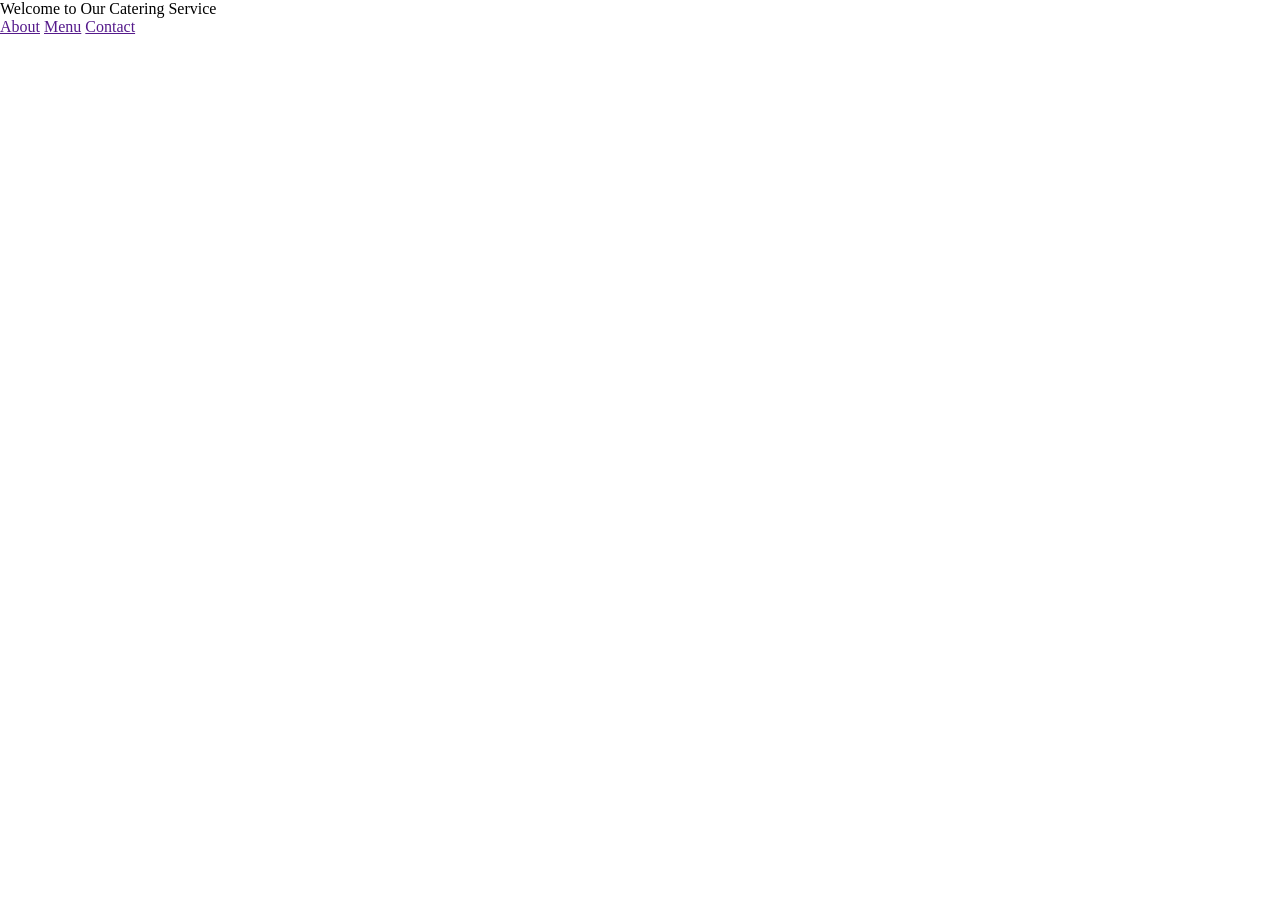
==== Project-Catering/index.html @ 3e5c4440 "setup project" ====
<!doctype html>
<html lang="en">
  <head>
    <meta charset="UTF-8" />
    <meta name="viewport" content="width=device-width, initial-scale=1.0" />
    <title>Document</title>
    <link rel="stylesheet" href="style.css" />
  </head>
  <body>
    <header>
      <p>Welcome to Our Catering Service</p>
      <div class="navigation">
        <a href="">About</a>
        <a href="">Menu</a>
        <a href="">Contact</a>
      </div>
    </header>
  </body>
</html>
---- Project-Catering/style.css ----
* {
  margin: 0;
  padding: 0;
  box-sizing: border-box;
}
body {
  font-family: "Times New Roman", Georgia, Serif;
}
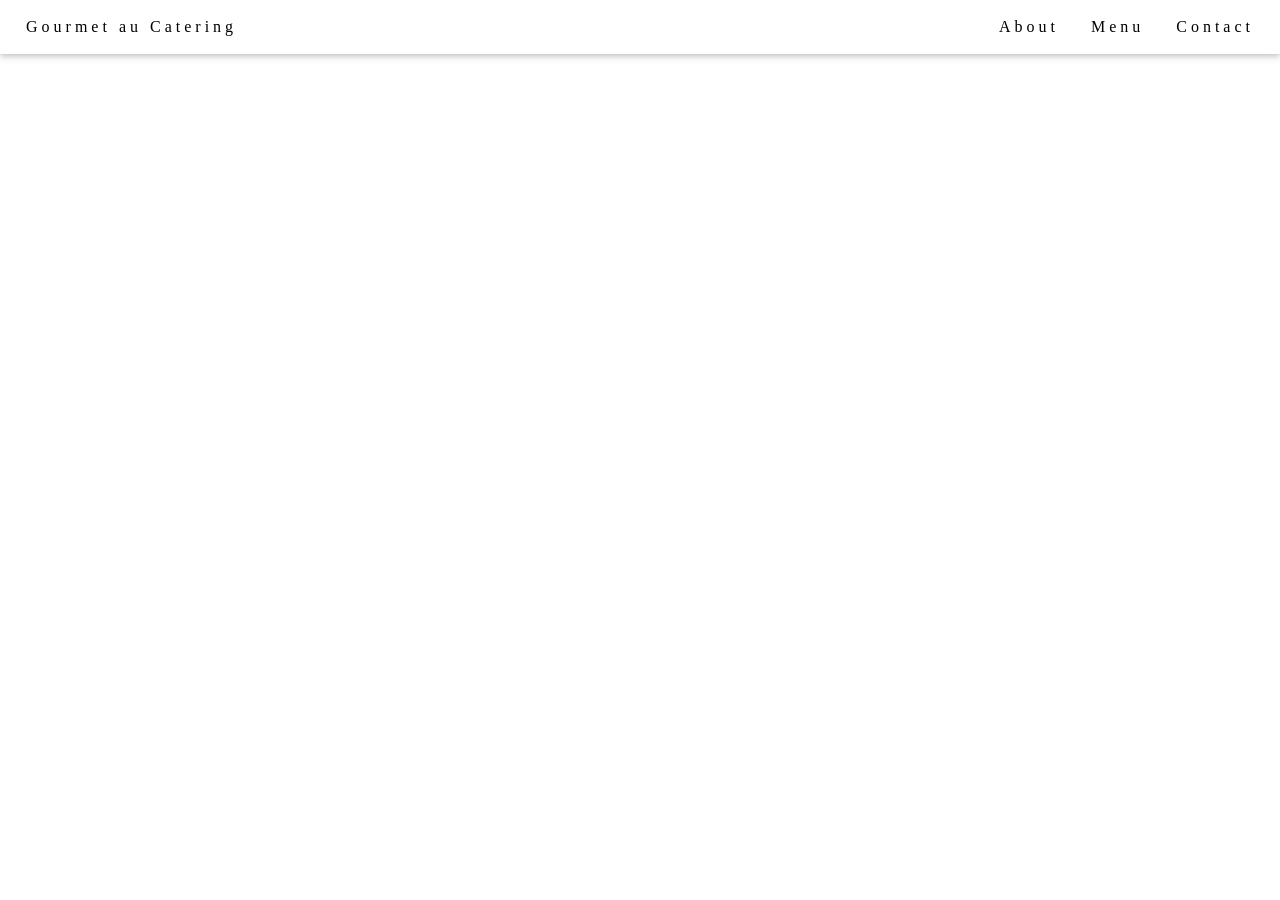
==== commit fe3ad31c: "feat: enhance header structure and add position demonstration files" ====
--- a/Project-Catering/index.html
+++ b/Project-Catering/index.html
@@ -8,12 +8,16 @@
   </head>
   <body>
     <header>
-      <p>Welcome to Our Catering Service</p>
-      <div class="navigation">
-        <a href="">About</a>
-        <a href="">Menu</a>
-        <a href="">Contact</a>
+      <div class="container wrap-header">
+        <p class="logo">Gourmet au Catering</p>
+        <div class="navigation">
+          <a href="">About</a>
+          <a href="">Menu</a>
+          <a href="">Contact</a>
+        </div>
       </div>
     </header>
+
+    <section id="hero"></section>
   </body>
 </html>
--- a/Project-Catering/style.css
+++ b/Project-Catering/style.css
@@ -6,3 +6,45 @@
 body {
   font-family: "Times New Roman", Georgia, Serif;
 }
+
+header {
+  box-shadow:
+    0 2px 5px 0 rgba(0, 0, 0, 0.16),
+    0 2px 10px 0 rgba(0, 0, 0, 0.12);
+}
+
+.wrap-header {
+  padding: 10px;
+  display: flex;
+  justify-content: space-between;
+}
+
+a {
+  padding: 8px 16px;
+  text-decoration: none;
+  color: black;
+  letter-spacing: 4px;
+}
+
+a:hover {
+  background-color: #ccc;
+}
+
+.container {
+  max-width: 1280px; /* Limit content width on large screens */
+  margin: 0 auto; /* Center the container */
+}
+
+.logo {
+  letter-spacing: 4px;
+  padding: 8px 16px;
+}
+
+.logo:hover {
+  background-color: #ccc;
+  cursor: pointer;
+}
+
+.navigation {
+  display: flex;
+}
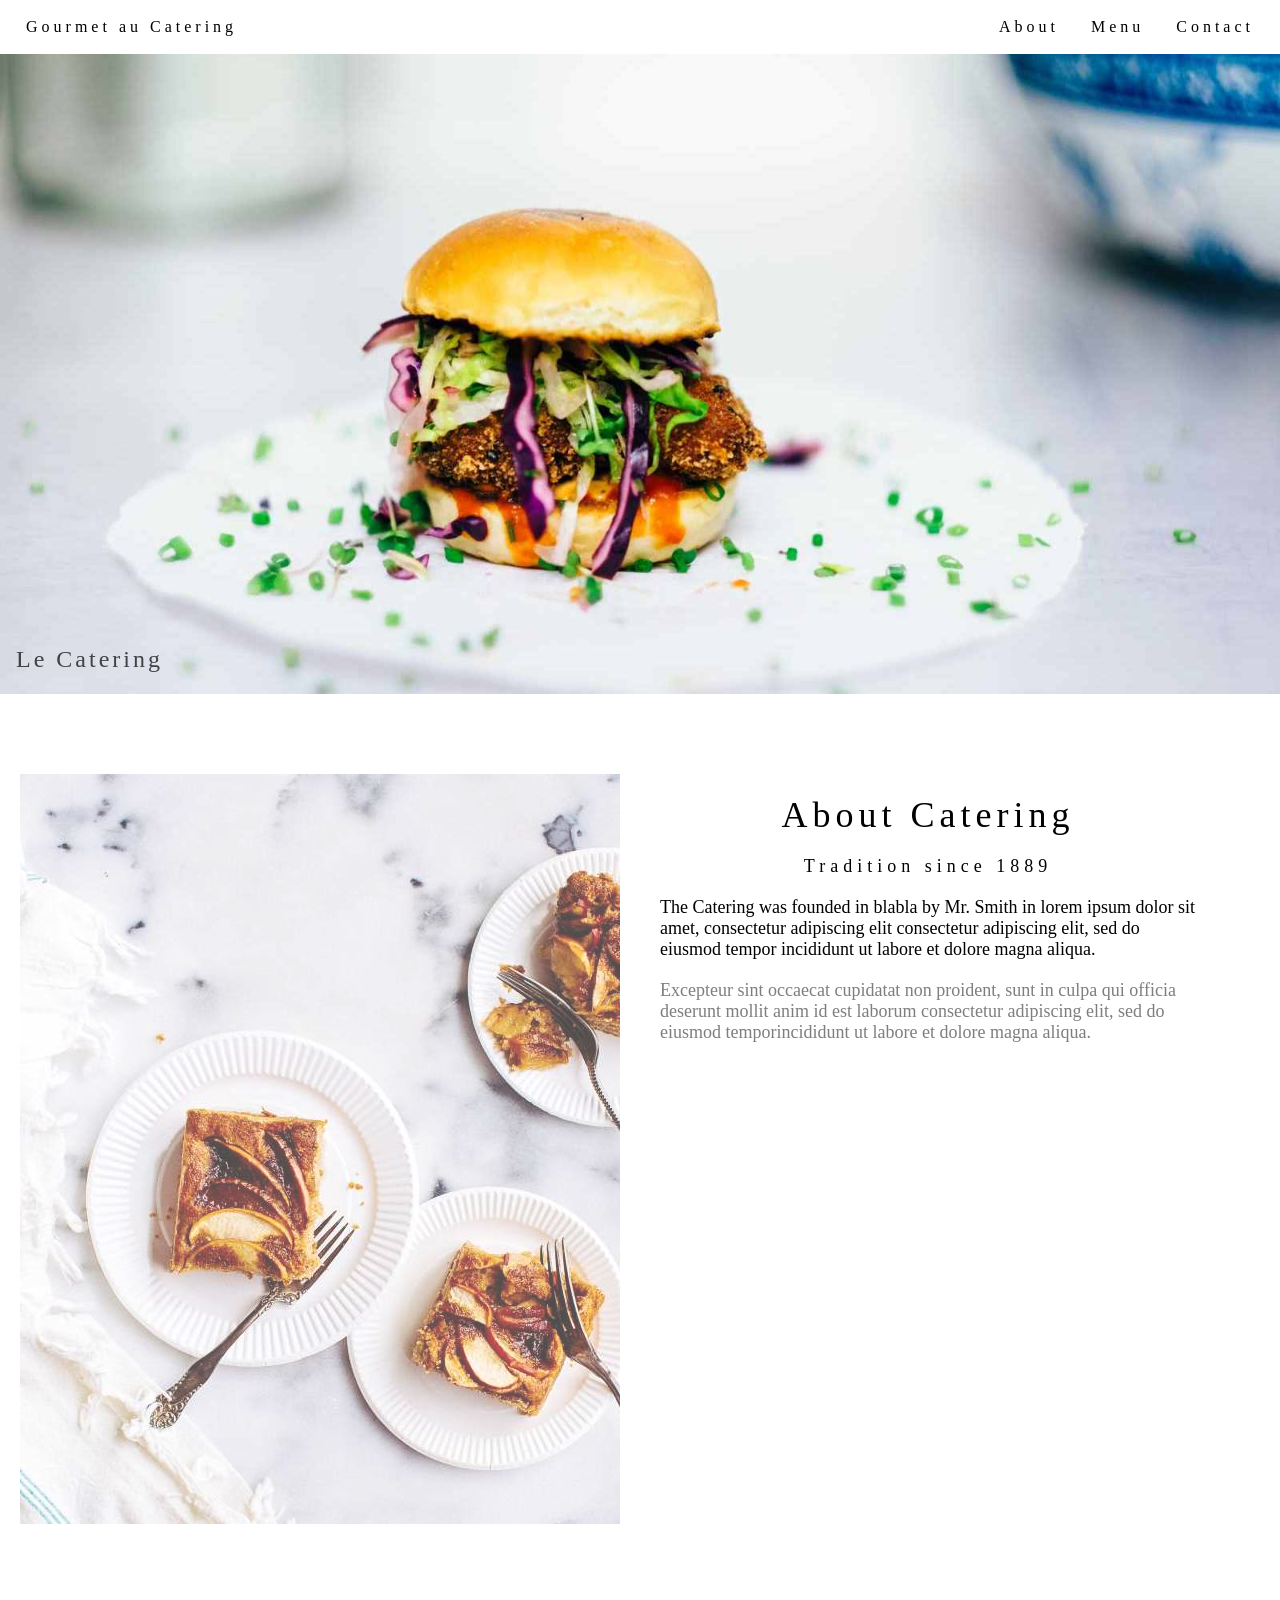
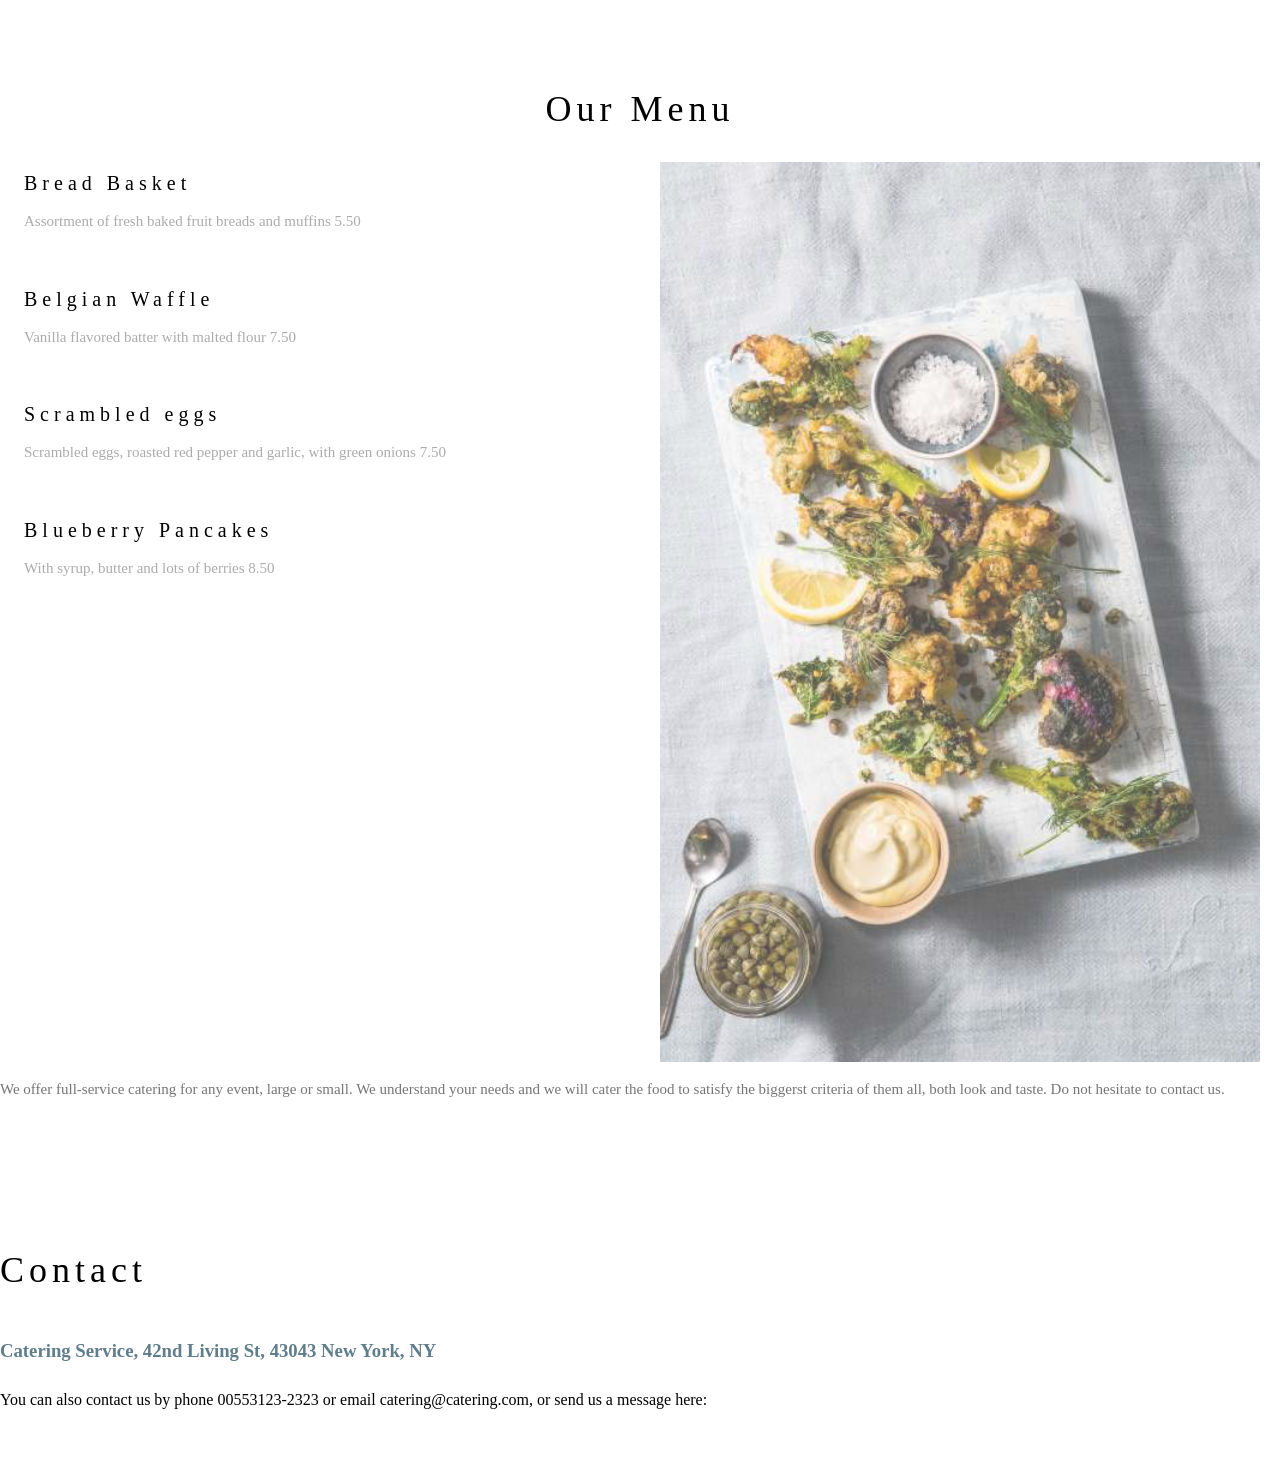
==== commit 1b420b14: "menu" ====
--- a/Project-Catering/index.html
+++ b/Project-Catering/index.html
@@ -18,6 +18,62 @@
       </div>
     </header>
 
-    <section id="hero"></section>
+    <section id="hero">
+      <img src="./assest/img_hamburger.jpg" alt="" />
+      <h1>Le Catering</h1>
+    </section>
+
+    <section id="about">
+      <div class="about-wrap-img">
+        <img src="./assest/img_tablesetting2.jpg" alt="About Us" />
+      </div>
+      <div class="about-content">
+        <h2>About Catering</h2>
+        <p class="about-desc">Tradition since 1889</p>
+        <p>
+          The Catering was founded in blabla by Mr. Smith in lorem ipsum dolor
+          sit amet, consectetur adipiscing elit consectetur adipiscing elit, sed
+          do eiusmod tempor incididunt ut labore et dolore magna aliqua.
+        </p>
+        <p class="highlight">
+          Excepteur sint occaecat cupidatat non proident, sunt in culpa qui
+          officia deserunt mollit anim id est laborum consectetur adipiscing
+          elit, sed do eiusmod temporincididunt ut labore et dolore magna
+          aliqua.
+        </p>
+      </div>
+    </section>
+    <section id="menu">
+      <h2>Our Menu</h2>
+      <div class="menu-content">
+        <div class="menu-list">
+          <h4>Bread Basket</h4>
+          <p>Assortment of fresh baked fruit breads and muffins 5.50</p>
+          <h4>Belgian Waffle</h4>
+          <p>Vanilla flavored batter with malted flour 7.50</p>
+          <h4>Scrambled eggs</h4>
+          <p>
+            Scrambled eggs, roasted red pepper and garlic, with green onions
+            7.50
+          </p>
+          <h4>Blueberry Pancakes</h4>
+          <p>With syrup, butter and lots of berries 8.50</p>
+        </div>
+        <div class="menu-wrap-img">
+          <img src="./assest/img_tablesetting.jpg" alt="" />
+        </div>
+      </div>
+      <p>
+        We offer full-service catering for any event, large or small. We
+        understand your needs and we will cater the food to satisfy the biggerst
+        criteria of them all, both look and taste. Do not hesitate to contact
+        us.
+      </p>
+    </section>
+    <section id="contact">
+      <h2>Contact</h2>
+      <h3>Catering Service, 42nd Living St, 43043 New York, NY</h3>
+      <p>You can also contact us by phone 00553123-2323 or email catering@catering.com, or send us a message here:</p>
+    </section>
   </body>
 </html>
--- a/Project-Catering/style.css
+++ b/Project-Catering/style.css
@@ -48,3 +48,151 @@
 .navigation {
   display: flex;
 }
+
+#hero {
+  margin: 0px auto;
+  max-width: 1280px;
+  position: relative;
+}
+
+#hero img {
+  width: 100%;
+  height: auto;
+}
+
+#hero h1 {
+  bottom: 25px;
+  left: 16px;
+  position: absolute;
+  letter-spacing: 3px;
+  opacity: 0.7;
+  font-weight: 500;
+}
+
+#about {
+  margin: 0px auto;
+  max-width: 1280px;
+  padding: 64px 0px;
+  display: flex;
+}
+
+.about-wrap-img {
+  width: 50%;
+  padding: 12px 20px;
+}
+
+.about-wrap-img img {
+  width: 100%;
+  height: auto;
+  opacity: 0.7;
+}
+
+.about-content {
+  width: 45%;
+  padding: 12px 20px;
+}
+
+.about-content h2 {
+  text-align: center;
+  margin: 20px 0px;
+  font-size: 36px;
+  font-family: Playfair Display;
+  letter-spacing: 5px;
+  font-weight: 300;
+}
+
+.about-desc {
+  text-align: center;
+  margin-bottom: 20px;
+  font-family: "Playfair Display";
+  letter-spacing: 5px;
+}
+
+.about-content p {
+  margin-top: 20px;
+  font-size: 18px;
+}
+
+.highlight {
+  opacity: 0.5;
+}
+
+#menu {
+  margin: 0px auto;
+  max-width: 1280px;
+  padding: 64px 0px;
+}
+
+#menu h2 {
+  text-align: center;
+  margin: 20px 0px;
+  font-size: 36px;
+  font-family: Playfair Display;
+  letter-spacing: 5px;
+  font-weight: 300;
+}
+
+.menu-content {
+  display: flex;
+}
+
+.menu-list {
+  padding: 12px 24px;
+  width: 50%;
+}
+
+.menu-wrap-img {
+  width: 50%;
+  padding: 12px 20px;
+}
+
+.menu-wrap-img img {
+  width: 100%;
+  height: auto;
+  opacity: 0.7;
+}
+
+.menu-list h4 {
+  font-family: "Playfair Display";
+  letter-spacing: 5px;
+  font-weight: 400;
+  margin: 10px 0;
+  font-size: 20px;
+  opacity: 1;
+}
+
+.menu-list p {
+  font-family: "Times New Roman", Georgia, Serif;
+  font-size: 15px;
+  line-height: 1.5;
+  margin: 15px 0;
+  opacity: 0.6;
+  margin-bottom: 55px;
+}
+
+#menu p {
+  color: #757575;
+  font-size: 15px;
+  line-height: 1.5;
+}
+
+#contact {
+  margin: 0px auto;
+  max-width: 1280px;
+  padding: 64px 0px;
+}
+
+#contact h2 {
+  margin: 20px 0px;
+  font-size: 36px;
+  font-family: Playfair Display;
+  letter-spacing: 5px;
+  font-weight: 300;
+}
+
+#contact h3 {
+  color: #607d8b;
+  font-family: "Times New Roman", Georgia, Serif;
+  line-height: 1.5;
+  padding: 26px 0px;
+}
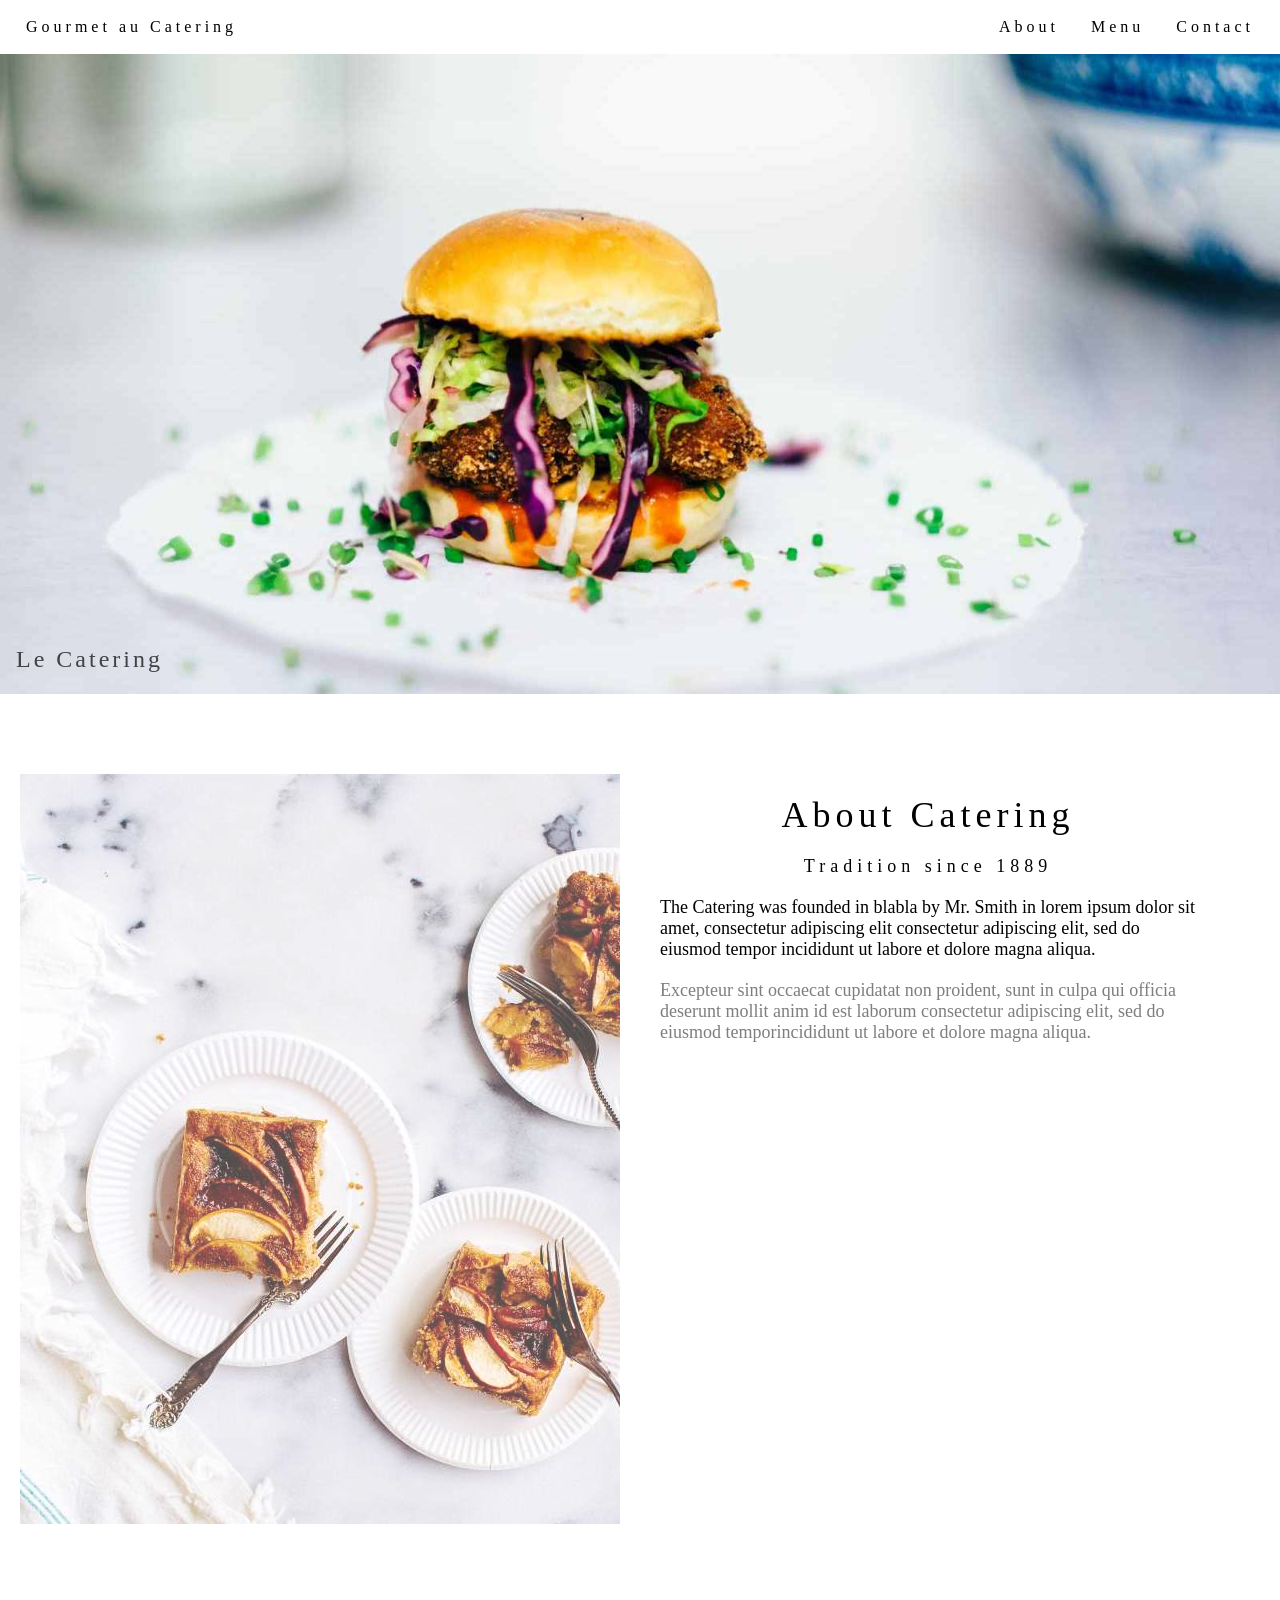
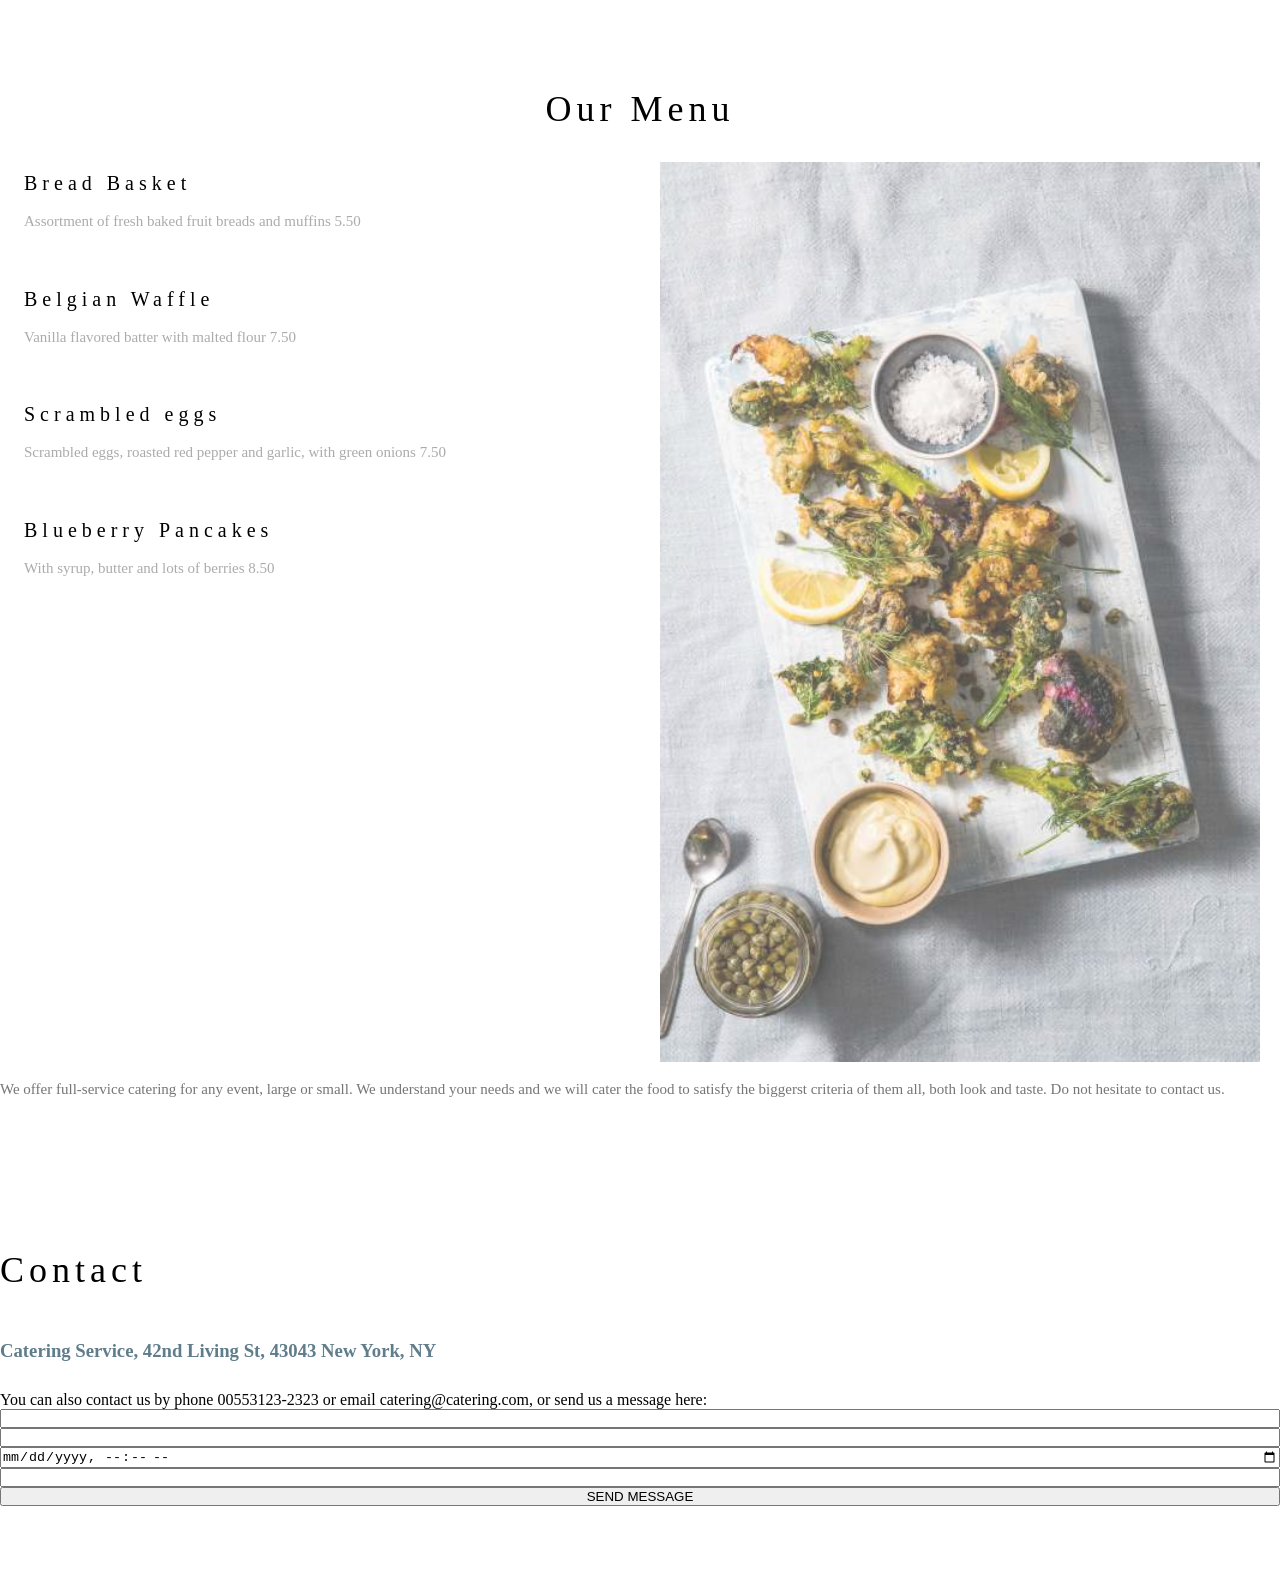
==== commit 261f51dd: "feat: add contact form to the contact section and style it" ====
--- a/Project-Catering/index.html
+++ b/Project-Catering/index.html
@@ -73,7 +73,17 @@
     <section id="contact">
       <h2>Contact</h2>
       <h3>Catering Service, 42nd Living St, 43043 New York, NY</h3>
-      <p>You can also contact us by phone 00553123-2323 or email catering@catering.com, or send us a message here:</p>
+      <p>
+        You can also contact us by phone 00553123-2323 or email
+        catering@catering.com, or send us a message here:
+      </p>
+      <form>
+        <input type="text" />
+        <input type="number" />
+        <input type="datetime-local" name="" id="" />
+        <input type="text" />
+        <button>SEND MESSAGE</button>
+      </form>
     </section>
   </body>
 </html>
--- a/Project-Catering/style.css
+++ b/Project-Catering/style.css
@@ -196,3 +196,8 @@
   line-height: 1.5;
   padding: 26px 0px;
 }
+
+form {
+  display: flex;
+  flex-direction: column;
+}
